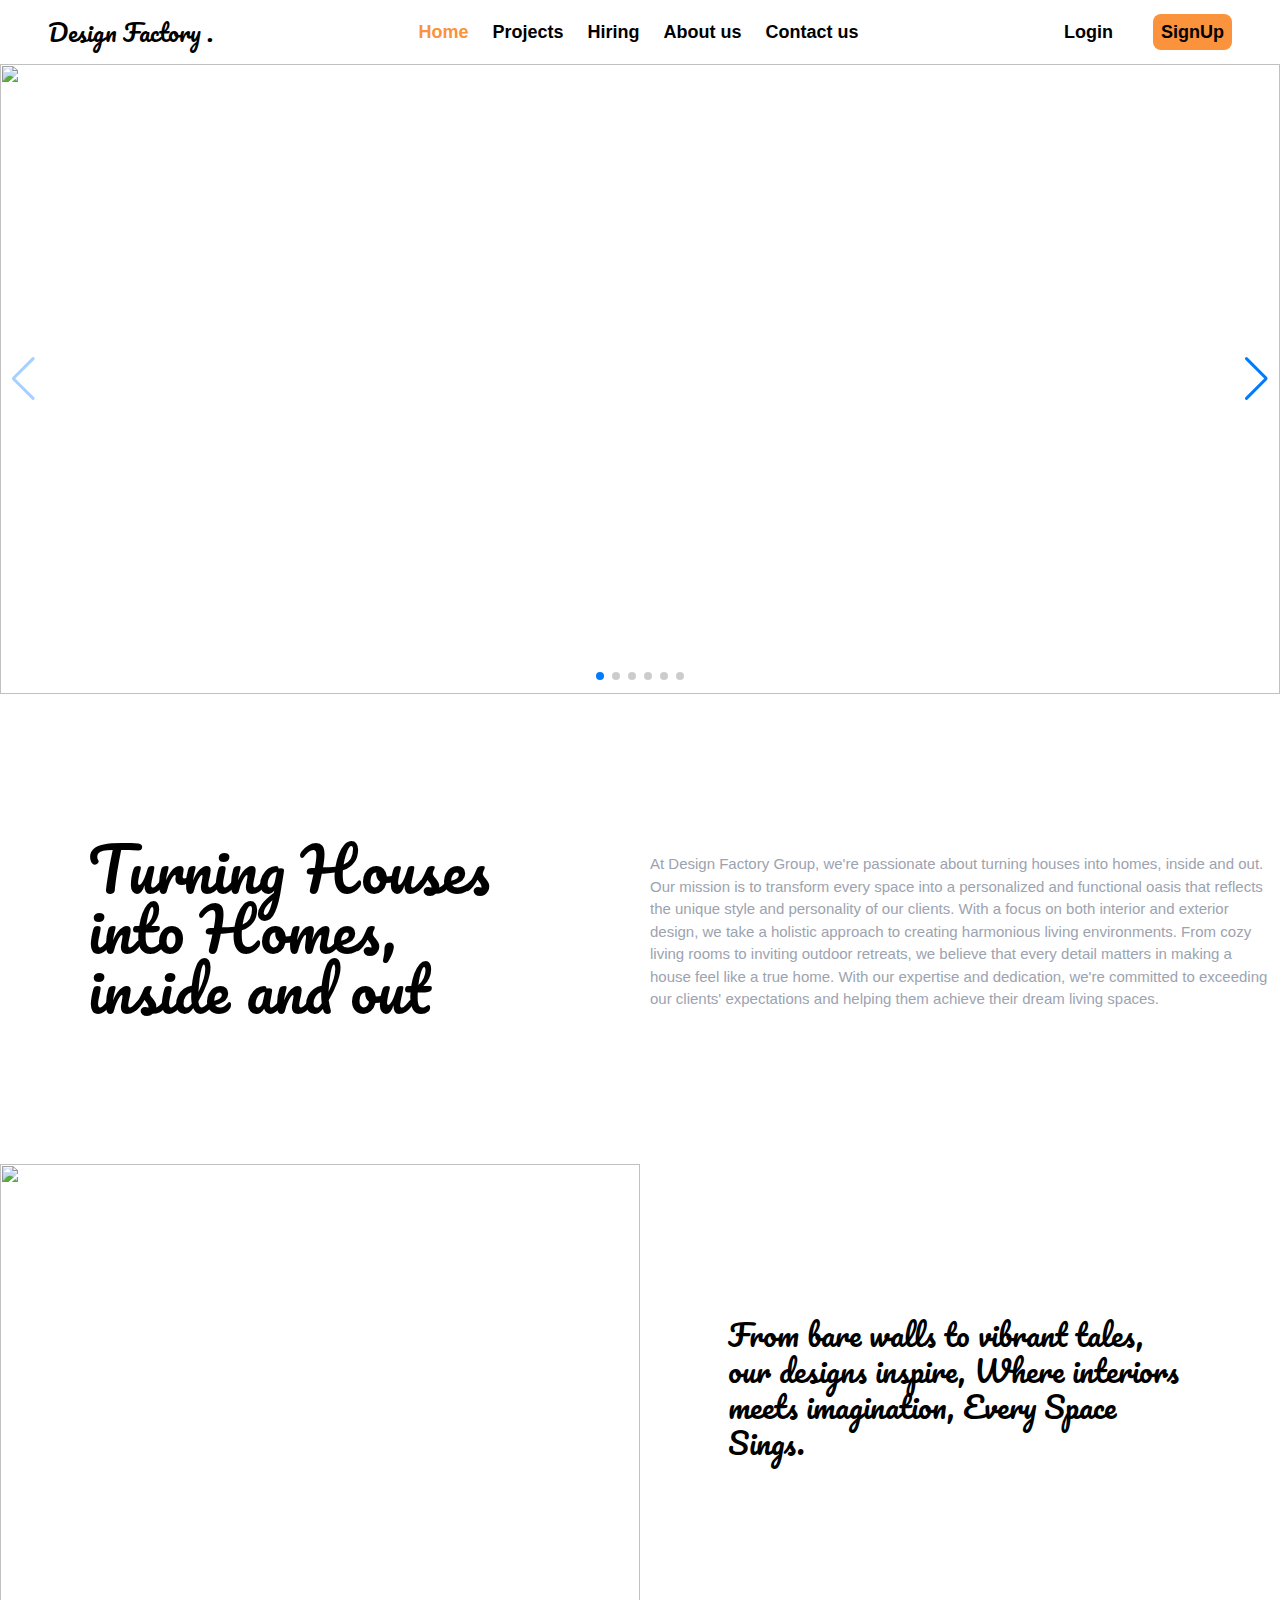
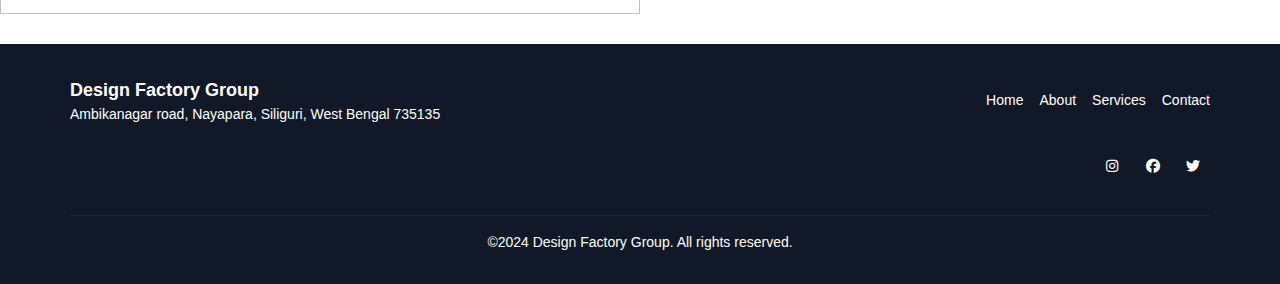
==== index.html @ 077b7444 "All files being uploaded" ====
<!DOCTYPE html>
<html lang="en">
<head>
    <meta charset="UTF-8">
    <meta name="viewport" content="width=device-width, initial-scale=1.0">
    <link rel="stylesheet" href="https://cdnjs.cloudflare.com/ajax/libs/font-awesome/6.5.2/css/all.min.css">
    <link rel="stylesheet" href="https://cdn.jsdelivr.net/npm/swiper@11/swiper-bundle.min.css" />
    <link rel="preconnect" href="https://fonts.googleapis.com">
    <link rel="preconnect" href="https://fonts.gstatic.com" crossorigin>
    <link href="https://fonts.googleapis.com/css2?family=Pacifico&display=swap" rel="stylesheet">

    <style>
      html,
      body {
        position: relative;
        height: 100%;
      }
  
      body {
        background: white;
        font-family: Helvetica Neue, Helvetica, Arial, sans-serif;
        font-size: 14px;
        color: #000;
        margin: 0;
        padding: 0;
      }
      .main{
        z-index: 100; /* Higher z-index for the navbar */
      }
      .swiper {
        z-index: 0; /* Lower z-index for the Swiper container */
        width: 100%;
        height: 70vh;
      }
      img{
        object-fit: contain;
      }
      #project{
        margin-top: -30px;
        padding: 0;
        margin-left: 0;
      }
      .pacifico-regular {
        font-family: "Pacifico", cursive;
        font-weight: 400;
        font-style: normal;
      }
      .swiper-slide {
        text-align: center;
        font-size: 18px;
        background: #fff;
        display: flex;
        justify-content: center;
        align-items: center;
      }
  
      .swiper-slide img {
        display: block;
        width: 100%;
        height: 70vh;
        object-fit: cover;
      }
      .dropdown-menu {
       position: absolute;
       top: -100%;
       left: 0;
       background-color: white;
       width: 100%;
    /* Other styles... */
}
      .swiper-button-next,
      .swiper-button-prev {
        z-index: 99; /* Ensure Swiper arrows are above other elements */
      }

    </style>

    <title>Document</title>
    <link rel="stylesheet" href="output.css">
</head>
<body>
    <!-- navbar -->
    <div class="main">
      <nav class="flex justify-between items-center px-12 h-16 md:gap-8">
        <a href="#" class="text-2xl font-bold md:hidden"><img class="h-16 w-28" src="logo.jpg" alt=""></a>
        <div class="dropdown-menu absolute bg-white w-full flex flex-col gap-6 items-center py-2 text-lg font-bold md:static md:bg-white md:flex-row md:justify-between" style="z-index: 100;">
          <a href="#" class="text-2xl  pacifico-regular">Design Factory .</a>
          <ul class = "flex flex-col items-center gap-[4vw] md:flex-row md:gap-6  ">
            <li class="hover:text-orange-200 text-orange-400">Home</li>
            <li class="hover:text-orange-400">Projects</li>
            <li class="hover:text-orange-400">Hiring</li>
            <li class="hover:text-orange-400 whitespace-nowrap">About us</li>
            <li class="hover:text-orange-400 whitespace-nowrap">Contact us</li>
          </ul>
          <div class="flex flex-col items-center gap-6 md:flex-row lg:gap-10">
            <button class="hover:text-orange-400">Login</button>
            <button class="bg-orange-400 hover:bg-orange-200 rounded-lg px-2 py-1">SignUp</button>
          </div>
        </div>
        <div class="toggle-button md:hidden cursor-pointer">
          <i class = "fa-solid fa-bars fa-lg"></i>
        </div>
      </nav>
    </div>
       <!-- navbar ends -->
       <!-- Body starts carousal -->
       <div class="swiper mySwiper">
        <div class="swiper-wrapper" >
          <div class="swiper-slide"><img src="img1.jpg" alt=""></div>
          <div class="swiper-slide"><img src="img2.jpg" alt=""></div>
          <div class="swiper-slide"><img src="img3.jpg" alt=""></div>
          <div class="swiper-slide"><img src="img4.jpg" alt=""></div>
          <div class="swiper-slide"><img src="img5.jpg" alt=""></div>
          <div class="swiper-slide"><img src="img6.jpg" alt=""></div>
        </div>
        <div class="swiper-button-next"></div>
        <div class="swiper-button-prev"></div>
        <div class="swiper-pagination"></div>
      </div>
       <!-- Carousal ends -->
       <!-- Project section starts here -->
       <div class="h-[24vh] md:h-[36vh] lg:h-[50vh] w-[100%]  mt-[10px] flex">
        <div class="w-[50%] flex justify-center items-center">
          <h1 class="pacifico-regular text-2xl md:text-6xl lg:text-6xl p-8 px-6 lg:px-18 lg:w-[80%] w-100%">Turning Houses into Homes, inside and out</h1>
        </div>
        <div class="w-[50%] flex justify-center items-center flex-col">
          <p class="pt-9 text-[8px] mb-[30px] md:text-[13px] lg:text-[15px] lg:px-[10px] text-gray-400"> At Design Factory Group, we're passionate about turning houses into homes, inside and out. Our mission is to transform every space into a personalized and functional oasis that reflects the unique style and personality of our clients. With a focus on both interior and exterior design, we take a holistic approach to creating harmonious living environments. From cozy living rooms to inviting outdoor retreats, we believe that every detail matters in making a house feel like a true home. With our expertise and dedication, we're committed to exceeding our clients' expectations and helping them achieve their dream living spaces.</p>
          <!-- <a class=" text-[9px] lg:px-[10px] lg:text-xl text-orange-400 underline-offset-4" id="project" href="#"><u>View Projects</u></a> -->
        </div>
       </div>
       <!-- Project section ends here -->
       <!-- Residential and commercial section starts-->
       <!-- <main class="flex justify-between pt-0 ">
          <div class="md:h-[300px] w-[15vh] lg:w-[8vw] h-[300px] bg-black flex flex-col pt-10 sm:pt-1">
            <div class="w-[50%] h-[50%] flex items-center text-xl justify-center -rotate-90 underline-offset-8 "><h3 class="text-white"><u>Residential</u></h3></P></div>
            <div class="w-[50%] h-[50%] flex items-center text-xl justify-center -rotate-90 underline-offset-8 "><h3 class="text-white"><u>Commercial</u></h3></div>
          </div>
          <div class="cards-container md:h-[300px] h-[300px] lg:w-[96vw] bg-pink-500 container flex w-[85%] items-center pt-10 sm:pt-1 overflow-hidden" id="articles-container">
              <div class="py-[10px] md:w-[300px] w-[200px] h-[280px] bg-gray-600 ml-[20px] mb-10 mt-10">
                <img src="#" alt="">
              </div>
              
          </div>
        </main> -->


        <div class="h-[24vh] md:h-[36vh] lg:h-[50vh] w-[100%]  mt-[10px] flex">
          <div class="w-[50%]">
              <img class="w-full h-full object-cover" src="img4.jpg" alt="">
          </div>
          <div class="w-[50%] flex justify-center items-center">
              <h1 class="pacifico-regular text-[14px] md:text-2xl lg:text-3xl p-8 px-6 lg:px-18 lg:w-[80%] w-100%">From bare walls to vibrant tales, our designs inspire, Where interiors meets imagination, Every Space Sings.</h1>
          </div>
      </div>
      <!-- footer starts here -->
      <footer class="bg-gray-900 text-white py-8 mt-[30px]">
        <div class="container mx-auto lg:px-[70px]">
          <div class="flex flex-col md:flex-row justify-between items-center">
            <div class="text-center md:text-left">
              <p class="text-lg font-semibold">Design Factory Group</p>
              <p class="text-sm">Ambikanagar road, Nayapara, Siliguri, West Bengal 735135</p>
            </div>
            <div class="mt-4 md:mt-0">
              <ul class="flex justify-center md:justify-end space-x-4">
                <li>
                  <a href="#" class="text-sm hover:text-gray-400 transition duration-300">Home</a>
                </li>
                <li>
                  <a href="#" class="text-sm hover:text-gray-400 transition duration-300">About</a>
                </li>
                <li>
                  <a href="#" class="text-sm hover:text-gray-400 transition duration-300">Services</a>
                </li>
                <li>
                  <a href="#" class="text-sm hover:text-gray-400 transition duration-300">Contact</a>
                </li>
              </ul>
            </div>
          </div>
          <div class="flex items-center justify-center md:justify-end mt-8">
            <div class="flex space-x-4">
              <a href="#" class="text-white hover:text-gray-400 transition duration-300">
                <i class="fa-brands fa-instagram w-6 h-6"></i>
              </a>
              <a href="#" class="text-white hover:text-gray-400 transition duration-300">
                <i class="fa-brands fa-facebook w-6 h-6"></i>
              </a>
              <a href="#" class="text-white hover:text-gray-400 transition duration-300">
                <i class="fa-brands fa-twitter w-6 h-6"></i>
              </a>
            </div>
          </div>
          <div class="border-t border-gray-800 mt-8 pt-4 text-center">
            <p class="text-sm">©2024 Design Factory Group. All rights reserved.</p>
          </div>
        </div>
      </footer>
      <!-- Footer ends here -->
       <!-- Residential and commercial section ends -->
       <script src="https://cdn.jsdelivr.net/npm/swiper@11/swiper-bundle.min.js"></script>
       <script src="script.js"></script>
       <script>
        const toggleBtn = document.querySelector(".toggle-button");
        const dropdown = document.querySelector(".dropdown-menu");

        toggleBtn.addEventListener("click", () => {
       // Toggle the 'top-16' class on the dropdown menu
        console.log("Toggle button clicked");
        dropdown.classList.toggle('top-16');
        });

       </script>
</body>
</html>
---- output.css ----
/*
! tailwindcss v3.4.3 | MIT License | https://tailwindcss.com
*/

/*
1. Prevent padding and border from affecting element width. (https://github.com/mozdevs/cssremedy/issues/4)
2. Allow adding a border to an element by just adding a border-width. (https://github.com/tailwindcss/tailwindcss/pull/116)
*/

*,
::before,
::after {
  box-sizing: border-box;
  /* 1 */
  border-width: 0;
  /* 2 */
  border-style: solid;
  /* 2 */
  border-color: #e5e7eb;
  /* 2 */
}

::before,
::after {
  --tw-content: '';
}

/*
1. Use a consistent sensible line-height in all browsers.
2. Prevent adjustments of font size after orientation changes in iOS.
3. Use a more readable tab size.
4. Use the user's configured `sans` font-family by default.
5. Use the user's configured `sans` font-feature-settings by default.
6. Use the user's configured `sans` font-variation-settings by default.
7. Disable tap highlights on iOS
*/

html,
:host {
  line-height: 1.5;
  /* 1 */
  -webkit-text-size-adjust: 100%;
  /* 2 */
  -moz-tab-size: 4;
  /* 3 */
  -o-tab-size: 4;
     tab-size: 4;
  /* 3 */
  font-family: ui-sans-serif, system-ui, sans-serif, "Apple Color Emoji", "Segoe UI Emoji", "Segoe UI Symbol", "Noto Color Emoji";
  /* 4 */
  font-feature-settings: normal;
  /* 5 */
  font-variation-settings: normal;
  /* 6 */
  -webkit-tap-highlight-color: transparent;
  /* 7 */
}

/*
1. Remove the margin in all browsers.
2. Inherit line-height from `html` so users can set them as a class directly on the `html` element.
*/

body {
  margin: 0;
  /* 1 */
  line-height: inherit;
  /* 2 */
}

/*
1. Add the correct height in Firefox.
2. Correct the inheritance of border color in Firefox. (https://bugzilla.mozilla.org/show_bug.cgi?id=190655)
3. Ensure horizontal rules are visible by default.
*/

hr {
  height: 0;
  /* 1 */
  color: inherit;
  /* 2 */
  border-top-width: 1px;
  /* 3 */
}

/*
Add the correct text decoration in Chrome, Edge, and Safari.
*/

abbr:where([title]) {
  -webkit-text-decoration: underline dotted;
          text-decoration: underline dotted;
}

/*
Remove the default font size and weight for headings.
*/

h1,
h2,
h3,
h4,
h5,
h6 {
  font-size: inherit;
  font-weight: inherit;
}

/*
Reset links to optimize for opt-in styling instead of opt-out.
*/

a {
  color: inherit;
  text-decoration: inherit;
}

/*
Add the correct font weight in Edge and Safari.
*/

b,
strong {
  font-weight: bolder;
}

/*
1. Use the user's configured `mono` font-family by default.
2. Use the user's configured `mono` font-feature-settings by default.
3. Use the user's configured `mono` font-variation-settings by default.
4. Correct the odd `em` font sizing in all browsers.
*/

code,
kbd,
samp,
pre {
  font-family: ui-monospace, SFMono-Regular, Menlo, Monaco, Consolas, "Liberation Mono", "Courier New", monospace;
  /* 1 */
  font-feature-settings: normal;
  /* 2 */
  font-variation-settings: normal;
  /* 3 */
  font-size: 1em;
  /* 4 */
}

/*
Add the correct font size in all browsers.
*/

small {
  font-size: 80%;
}

/*
Prevent `sub` and `sup` elements from affecting the line height in all browsers.
*/

sub,
sup {
  font-size: 75%;
  line-height: 0;
  position: relative;
  vertical-align: baseline;
}

sub {
  bottom: -0.25em;
}

sup {
  top: -0.5em;
}

/*
1. Remove text indentation from table contents in Chrome and Safari. (https://bugs.chromium.org/p/chromium/issues/detail?id=999088, https://bugs.webkit.org/show_bug.cgi?id=201297)
2. Correct table border color inheritance in all Chrome and Safari. (https://bugs.chromium.org/p/chromium/issues/detail?id=935729, https://bugs.webkit.org/show_bug.cgi?id=195016)
3. Remove gaps between table borders by default.
*/

table {
  text-indent: 0;
  /* 1 */
  border-color: inherit;
  /* 2 */
  border-collapse: collapse;
  /* 3 */
}

/*
1. Change the font styles in all browsers.
2. Remove the margin in Firefox and Safari.
3. Remove default padding in all browsers.
*/

button,
input,
optgroup,
select,
textarea {
  font-family: inherit;
  /* 1 */
  font-feature-settings: inherit;
  /* 1 */
  font-variation-settings: inherit;
  /* 1 */
  font-size: 100%;
  /* 1 */
  font-weight: inherit;
  /* 1 */
  line-height: inherit;
  /* 1 */
  letter-spacing: inherit;
  /* 1 */
  color: inherit;
  /* 1 */
  margin: 0;
  /* 2 */
  padding: 0;
  /* 3 */
}

/*
Remove the inheritance of text transform in Edge and Firefox.
*/

button,
select {
  text-transform: none;
}

/*
1. Correct the inability to style clickable types in iOS and Safari.
2. Remove default button styles.
*/

button,
input:where([type='button']),
input:where([type='reset']),
input:where([type='submit']) {
  -webkit-appearance: button;
  /* 1 */
  background-color: transparent;
  /* 2 */
  background-image: none;
  /* 2 */
}

/*
Use the modern Firefox focus style for all focusable elements.
*/

:-moz-focusring {
  outline: auto;
}

/*
Remove the additional `:invalid` styles in Firefox. (https://github.com/mozilla/gecko-dev/blob/2f9eacd9d3d995c937b4251a5557d95d494c9be1/layout/style/res/forms.css#L728-L737)
*/

:-moz-ui-invalid {
  box-shadow: none;
}

/*
Add the correct vertical alignment in Chrome and Firefox.
*/

progress {
  vertical-align: baseline;
}

/*
Correct the cursor style of increment and decrement buttons in Safari.
*/

::-webkit-inner-spin-button,
::-webkit-outer-spin-button {
  height: auto;
}

/*
1. Correct the odd appearance in Chrome and Safari.
2. Correct the outline style in Safari.
*/

[type='search'] {
  -webkit-appearance: textfield;
  /* 1 */
  outline-offset: -2px;
  /* 2 */
}

/*
Remove the inner padding in Chrome and Safari on macOS.
*/

::-webkit-search-decoration {
  -webkit-appearance: none;
}

/*
1. Correct the inability to style clickable types in iOS and Safari.
2. Change font properties to `inherit` in Safari.
*/

::-webkit-file-upload-button {
  -webkit-appearance: button;
  /* 1 */
  font: inherit;
  /* 2 */
}

/*
Add the correct display in Chrome and Safari.
*/

summary {
  display: list-item;
}

/*
Removes the default spacing and border for appropriate elements.
*/

blockquote,
dl,
dd,
h1,
h2,
h3,
h4,
h5,
h6,
hr,
figure,
p,
pre {
  margin: 0;
}

fieldset {
  margin: 0;
  padding: 0;
}

legend {
  padding: 0;
}

ol,
ul,
menu {
  list-style: none;
  margin: 0;
  padding: 0;
}

/*
Reset default styling for dialogs.
*/

dialog {
  padding: 0;
}

/*
Prevent resizing textareas horizontally by default.
*/

textarea {
  resize: vertical;
}

/*
1. Reset the default placeholder opacity in Firefox. (https://github.com/tailwindlabs/tailwindcss/issues/3300)
2. Set the default placeholder color to the user's configured gray 400 color.
*/

input::-moz-placeholder, textarea::-moz-placeholder {
  opacity: 1;
  /* 1 */
  color: #9ca3af;
  /* 2 */
}

input::placeholder,
textarea::placeholder {
  opacity: 1;
  /* 1 */
  color: #9ca3af;
  /* 2 */
}

/*
Set the default cursor for buttons.
*/

button,
[role="button"] {
  cursor: pointer;
}

/*
Make sure disabled buttons don't get the pointer cursor.
*/

:disabled {
  cursor: default;
}

/*
1. Make replaced elements `display: block` by default. (https://github.com/mozdevs/cssremedy/issues/14)
2. Add `vertical-align: middle` to align replaced elements more sensibly by default. (https://github.com/jensimmons/cssremedy/issues/14#issuecomment-634934210)
   This can trigger a poorly considered lint error in some tools but is included by design.
*/

img,
svg,
video,
canvas,
audio,
iframe,
embed,
object {
  display: block;
  /* 1 */
  vertical-align: middle;
  /* 2 */
}

/*
Constrain images and videos to the parent width and preserve their intrinsic aspect ratio. (https://github.com/mozdevs/cssremedy/issues/14)
*/

img,
video {
  max-width: 100%;
  height: auto;
}

/* Make elements with the HTML hidden attribute stay hidden by default */

[hidden] {
  display: none;
}

*, ::before, ::after {
  --tw-border-spacing-x: 0;
  --tw-border-spacing-y: 0;
  --tw-translate-x: 0;
  --tw-translate-y: 0;
  --tw-rotate: 0;
  --tw-skew-x: 0;
  --tw-skew-y: 0;
  --tw-scale-x: 1;
  --tw-scale-y: 1;
  --tw-pan-x:  ;
  --tw-pan-y:  ;
  --tw-pinch-zoom:  ;
  --tw-scroll-snap-strictness: proximity;
  --tw-gradient-from-position:  ;
  --tw-gradient-via-position:  ;
  --tw-gradient-to-position:  ;
  --tw-ordinal:  ;
  --tw-slashed-zero:  ;
  --tw-numeric-figure:  ;
  --tw-numeric-spacing:  ;
  --tw-numeric-fraction:  ;
  --tw-ring-inset:  ;
  --tw-ring-offset-width: 0px;
  --tw-ring-offset-color: #fff;
  --tw-ring-color: rgb(59 130 246 / 0.5);
  --tw-ring-offset-shadow: 0 0 #0000;
  --tw-ring-shadow: 0 0 #0000;
  --tw-shadow: 0 0 #0000;
  --tw-shadow-colored: 0 0 #0000;
  --tw-blur:  ;
  --tw-brightness:  ;
  --tw-contrast:  ;
  --tw-grayscale:  ;
  --tw-hue-rotate:  ;
  --tw-invert:  ;
  --tw-saturate:  ;
  --tw-sepia:  ;
  --tw-drop-shadow:  ;
  --tw-backdrop-blur:  ;
  --tw-backdrop-brightness:  ;
  --tw-backdrop-contrast:  ;
  --tw-backdrop-grayscale:  ;
  --tw-backdrop-hue-rotate:  ;
  --tw-backdrop-invert:  ;
  --tw-backdrop-opacity:  ;
  --tw-backdrop-saturate:  ;
  --tw-backdrop-sepia:  ;
  --tw-contain-size:  ;
  --tw-contain-layout:  ;
  --tw-contain-paint:  ;
  --tw-contain-style:  ;
}

::backdrop {
  --tw-border-spacing-x: 0;
  --tw-border-spacing-y: 0;
  --tw-translate-x: 0;
  --tw-translate-y: 0;
  --tw-rotate: 0;
  --tw-skew-x: 0;
  --tw-skew-y: 0;
  --tw-scale-x: 1;
  --tw-scale-y: 1;
  --tw-pan-x:  ;
  --tw-pan-y:  ;
  --tw-pinch-zoom:  ;
  --tw-scroll-snap-strictness: proximity;
  --tw-gradient-from-position:  ;
  --tw-gradient-via-position:  ;
  --tw-gradient-to-position:  ;
  --tw-ordinal:  ;
  --tw-slashed-zero:  ;
  --tw-numeric-figure:  ;
  --tw-numeric-spacing:  ;
  --tw-numeric-fraction:  ;
  --tw-ring-inset:  ;
  --tw-ring-offset-width: 0px;
  --tw-ring-offset-color: #fff;
  --tw-ring-color: rgb(59 130 246 / 0.5);
  --tw-ring-offset-shadow: 0 0 #0000;
  --tw-ring-shadow: 0 0 #0000;
  --tw-shadow: 0 0 #0000;
  --tw-shadow-colored: 0 0 #0000;
  --tw-blur:  ;
  --tw-brightness:  ;
  --tw-contrast:  ;
  --tw-grayscale:  ;
  --tw-hue-rotate:  ;
  --tw-invert:  ;
  --tw-saturate:  ;
  --tw-sepia:  ;
  --tw-drop-shadow:  ;
  --tw-backdrop-blur:  ;
  --tw-backdrop-brightness:  ;
  --tw-backdrop-contrast:  ;
  --tw-backdrop-grayscale:  ;
  --tw-backdrop-hue-rotate:  ;
  --tw-backdrop-invert:  ;
  --tw-backdrop-opacity:  ;
  --tw-backdrop-saturate:  ;
  --tw-backdrop-sepia:  ;
  --tw-contain-size:  ;
  --tw-contain-layout:  ;
  --tw-contain-paint:  ;
  --tw-contain-style:  ;
}

.container {
  width: 100%;
}

@media (min-width: 640px) {
  .container {
    max-width: 640px;
  }
}

@media (min-width: 768px) {
  .container {
    max-width: 768px;
  }
}

@media (min-width: 1024px) {
  .container {
    max-width: 1024px;
  }
}

@media (min-width: 1280px) {
  .container {
    max-width: 1280px;
  }
}

@media (min-width: 1536px) {
  .container {
    max-width: 1536px;
  }
}

.absolute {
  position: absolute;
}

.relative {
  position: relative;
}

.left-0 {
  left: 0px;
}

.top-16 {
  top: 4rem;
}

.top-\[-100\%\] {
  top: -100%;
}

.top-0 {
  top: 0px;
}

.mx-auto {
  margin-left: auto;
  margin-right: auto;
}

.mb-10 {
  margin-bottom: 2.5rem;
}

.mb-\[30px\] {
  margin-bottom: 30px;
}

.ml-\[20px\] {
  margin-left: 20px;
}

.mt-10 {
  margin-top: 2.5rem;
}

.mt-4 {
  margin-top: 1rem;
}

.mt-8 {
  margin-top: 2rem;
}

.mt-\[10px\] {
  margin-top: 10px;
}

.mt-\[30px\] {
  margin-top: 30px;
}

.block {
  display: block;
}

.flex {
  display: flex;
}

.h-14 {
  height: 3.5rem;
}

.h-16 {
  height: 4rem;
}

.h-6 {
  height: 1.5rem;
}

.h-\[24vh\] {
  height: 24vh;
}

.h-\[280px\] {
  height: 280px;
}

.h-\[300px\] {
  height: 300px;
}

.h-\[50\%\] {
  height: 50%;
}

.h-full {
  height: 100%;
}

.h-12 {
  height: 3rem;
}

.w-20 {
  width: 5rem;
}

.w-6 {
  width: 1.5rem;
}

.w-\[100\%\] {
  width: 100%;
}

.w-\[15vh\] {
  width: 15vh;
}

.w-\[200px\] {
  width: 200px;
}

.w-\[50\%\] {
  width: 50%;
}

.w-\[85\%\] {
  width: 85%;
}

.w-full {
  width: 100%;
}

.w-28 {
  width: 7rem;
}

.-rotate-90 {
  --tw-rotate: -90deg;
  transform: translate(var(--tw-translate-x), var(--tw-translate-y)) rotate(var(--tw-rotate)) skewX(var(--tw-skew-x)) skewY(var(--tw-skew-y)) scaleX(var(--tw-scale-x)) scaleY(var(--tw-scale-y));
}

.transform {
  transform: translate(var(--tw-translate-x), var(--tw-translate-y)) rotate(var(--tw-rotate)) skewX(var(--tw-skew-x)) skewY(var(--tw-skew-y)) scaleX(var(--tw-scale-x)) scaleY(var(--tw-scale-y));
}

.cursor-pointer {
  cursor: pointer;
}

.flex-col {
  flex-direction: column;
}

.items-center {
  align-items: center;
}

.justify-center {
  justify-content: center;
}

.justify-between {
  justify-content: space-between;
}

.gap-6 {
  gap: 1.5rem;
}

.gap-\[4vw\] {
  gap: 4vw;
}

.space-x-4 > :not([hidden]) ~ :not([hidden]) {
  --tw-space-x-reverse: 0;
  margin-right: calc(1rem * var(--tw-space-x-reverse));
  margin-left: calc(1rem * calc(1 - var(--tw-space-x-reverse)));
}

.overflow-hidden {
  overflow: hidden;
}

.whitespace-nowrap {
  white-space: nowrap;
}

.rounded-lg {
  border-radius: 0.5rem;
}

.border-t {
  border-top-width: 1px;
}

.border-gray-800 {
  --tw-border-opacity: 1;
  border-color: rgb(31 41 55 / var(--tw-border-opacity));
}

.bg-black {
  --tw-bg-opacity: 1;
  background-color: rgb(0 0 0 / var(--tw-bg-opacity));
}

.bg-gray-600 {
  --tw-bg-opacity: 1;
  background-color: rgb(75 85 99 / var(--tw-bg-opacity));
}

.bg-gray-900 {
  --tw-bg-opacity: 1;
  background-color: rgb(17 24 39 / var(--tw-bg-opacity));
}

.bg-orange-400 {
  --tw-bg-opacity: 1;
  background-color: rgb(251 146 60 / var(--tw-bg-opacity));
}

.bg-pink-500 {
  --tw-bg-opacity: 1;
  background-color: rgb(236 72 153 / var(--tw-bg-opacity));
}

.bg-white {
  --tw-bg-opacity: 1;
  background-color: rgb(255 255 255 / var(--tw-bg-opacity));
}

.object-cover {
  -o-object-fit: cover;
     object-fit: cover;
}

.p-8 {
  padding: 2rem;
}

.px-12 {
  padding-left: 3rem;
  padding-right: 3rem;
}

.px-2 {
  padding-left: 0.5rem;
  padding-right: 0.5rem;
}

.px-6 {
  padding-left: 1.5rem;
  padding-right: 1.5rem;
}

.py-1 {
  padding-top: 0.25rem;
  padding-bottom: 0.25rem;
}

.py-2 {
  padding-top: 0.5rem;
  padding-bottom: 0.5rem;
}

.py-8 {
  padding-top: 2rem;
  padding-bottom: 2rem;
}

.py-\[10px\] {
  padding-top: 10px;
  padding-bottom: 10px;
}

.pt-0 {
  padding-top: 0px;
}

.pt-10 {
  padding-top: 2.5rem;
}

.pt-4 {
  padding-top: 1rem;
}

.pt-9 {
  padding-top: 2.25rem;
}

.text-center {
  text-align: center;
}

.text-2xl {
  font-size: 1.5rem;
  line-height: 2rem;
}

.text-3xl {
  font-size: 1.875rem;
  line-height: 2.25rem;
}

.text-\[14px\] {
  font-size: 14px;
}

.text-\[8px\] {
  font-size: 8px;
}

.text-\[9px\] {
  font-size: 9px;
}

.text-lg {
  font-size: 1.125rem;
  line-height: 1.75rem;
}

.text-sm {
  font-size: 0.875rem;
  line-height: 1.25rem;
}

.text-xl {
  font-size: 1.25rem;
  line-height: 1.75rem;
}

.font-bold {
  font-weight: 700;
}

.font-semibold {
  font-weight: 600;
}

.text-gray-400 {
  --tw-text-opacity: 1;
  color: rgb(156 163 175 / var(--tw-text-opacity));
}

.text-orange-400 {
  --tw-text-opacity: 1;
  color: rgb(251 146 60 / var(--tw-text-opacity));
}

.text-white {
  --tw-text-opacity: 1;
  color: rgb(255 255 255 / var(--tw-text-opacity));
}

.text-orange-300 {
  --tw-text-opacity: 1;
  color: rgb(253 186 116 / var(--tw-text-opacity));
}

.text-orange-200 {
  --tw-text-opacity: 1;
  color: rgb(254 215 170 / var(--tw-text-opacity));
}

.underline-offset-4 {
  text-underline-offset: 4px;
}

.underline-offset-8 {
  text-underline-offset: 8px;
}

.transition {
  transition-property: color, background-color, border-color, text-decoration-color, fill, stroke, opacity, box-shadow, transform, filter, -webkit-backdrop-filter;
  transition-property: color, background-color, border-color, text-decoration-color, fill, stroke, opacity, box-shadow, transform, filter, backdrop-filter;
  transition-property: color, background-color, border-color, text-decoration-color, fill, stroke, opacity, box-shadow, transform, filter, backdrop-filter, -webkit-backdrop-filter;
  transition-timing-function: cubic-bezier(0.4, 0, 0.2, 1);
  transition-duration: 150ms;
}

.duration-300 {
  transition-duration: 300ms;
}

.hover\:bg-orange-200:hover {
  --tw-bg-opacity: 1;
  background-color: rgb(254 215 170 / var(--tw-bg-opacity));
}

.hover\:text-gray-400:hover {
  --tw-text-opacity: 1;
  color: rgb(156 163 175 / var(--tw-text-opacity));
}

.hover\:text-orange-200:hover {
  --tw-text-opacity: 1;
  color: rgb(254 215 170 / var(--tw-text-opacity));
}

.hover\:text-orange-400:hover {
  --tw-text-opacity: 1;
  color: rgb(251 146 60 / var(--tw-text-opacity));
}

@media (min-width: 640px) {
  .sm\:hidden {
    display: none;
  }

  .sm\:pt-1 {
    padding-top: 0.25rem;
  }
}

@media (min-width: 768px) {
  .md\:static {
    position: static;
  }

  .md\:mt-0 {
    margin-top: 0px;
  }

  .md\:hidden {
    display: none;
  }

  .md\:h-\[300px\] {
    height: 300px;
  }

  .md\:h-\[36vh\] {
    height: 36vh;
  }

  .md\:w-\[300px\] {
    width: 300px;
  }

  .md\:flex-row {
    flex-direction: row;
  }

  .md\:justify-end {
    justify-content: flex-end;
  }

  .md\:justify-between {
    justify-content: space-between;
  }

  .md\:gap-6 {
    gap: 1.5rem;
  }

  .md\:gap-8 {
    gap: 2rem;
  }

  .md\:bg-white {
    --tw-bg-opacity: 1;
    background-color: rgb(255 255 255 / var(--tw-bg-opacity));
  }

  .md\:text-left {
    text-align: left;
  }

  .md\:text-2xl {
    font-size: 1.5rem;
    line-height: 2rem;
  }

  .md\:text-6xl {
    font-size: 3.75rem;
    line-height: 1;
  }

  .md\:text-\[13px\] {
    font-size: 13px;
  }
}

@media (min-width: 1024px) {
  .lg\:h-\[50vh\] {
    height: 50vh;
  }

  .lg\:w-\[80\%\] {
    width: 80%;
  }

  .lg\:w-\[8vw\] {
    width: 8vw;
  }

  .lg\:w-\[96vw\] {
    width: 96vw;
  }

  .lg\:gap-10 {
    gap: 2.5rem;
  }

  .lg\:px-\[10px\] {
    padding-left: 10px;
    padding-right: 10px;
  }

  .lg\:px-\[70px\] {
    padding-left: 70px;
    padding-right: 70px;
  }

  .lg\:text-3xl {
    font-size: 1.875rem;
    line-height: 2.25rem;
  }

  .lg\:text-6xl {
    font-size: 3.75rem;
    line-height: 1;
  }

  .lg\:text-\[15px\] {
    font-size: 15px;
  }

  .lg\:text-xl {
    font-size: 1.25rem;
    line-height: 1.75rem;
  }
}
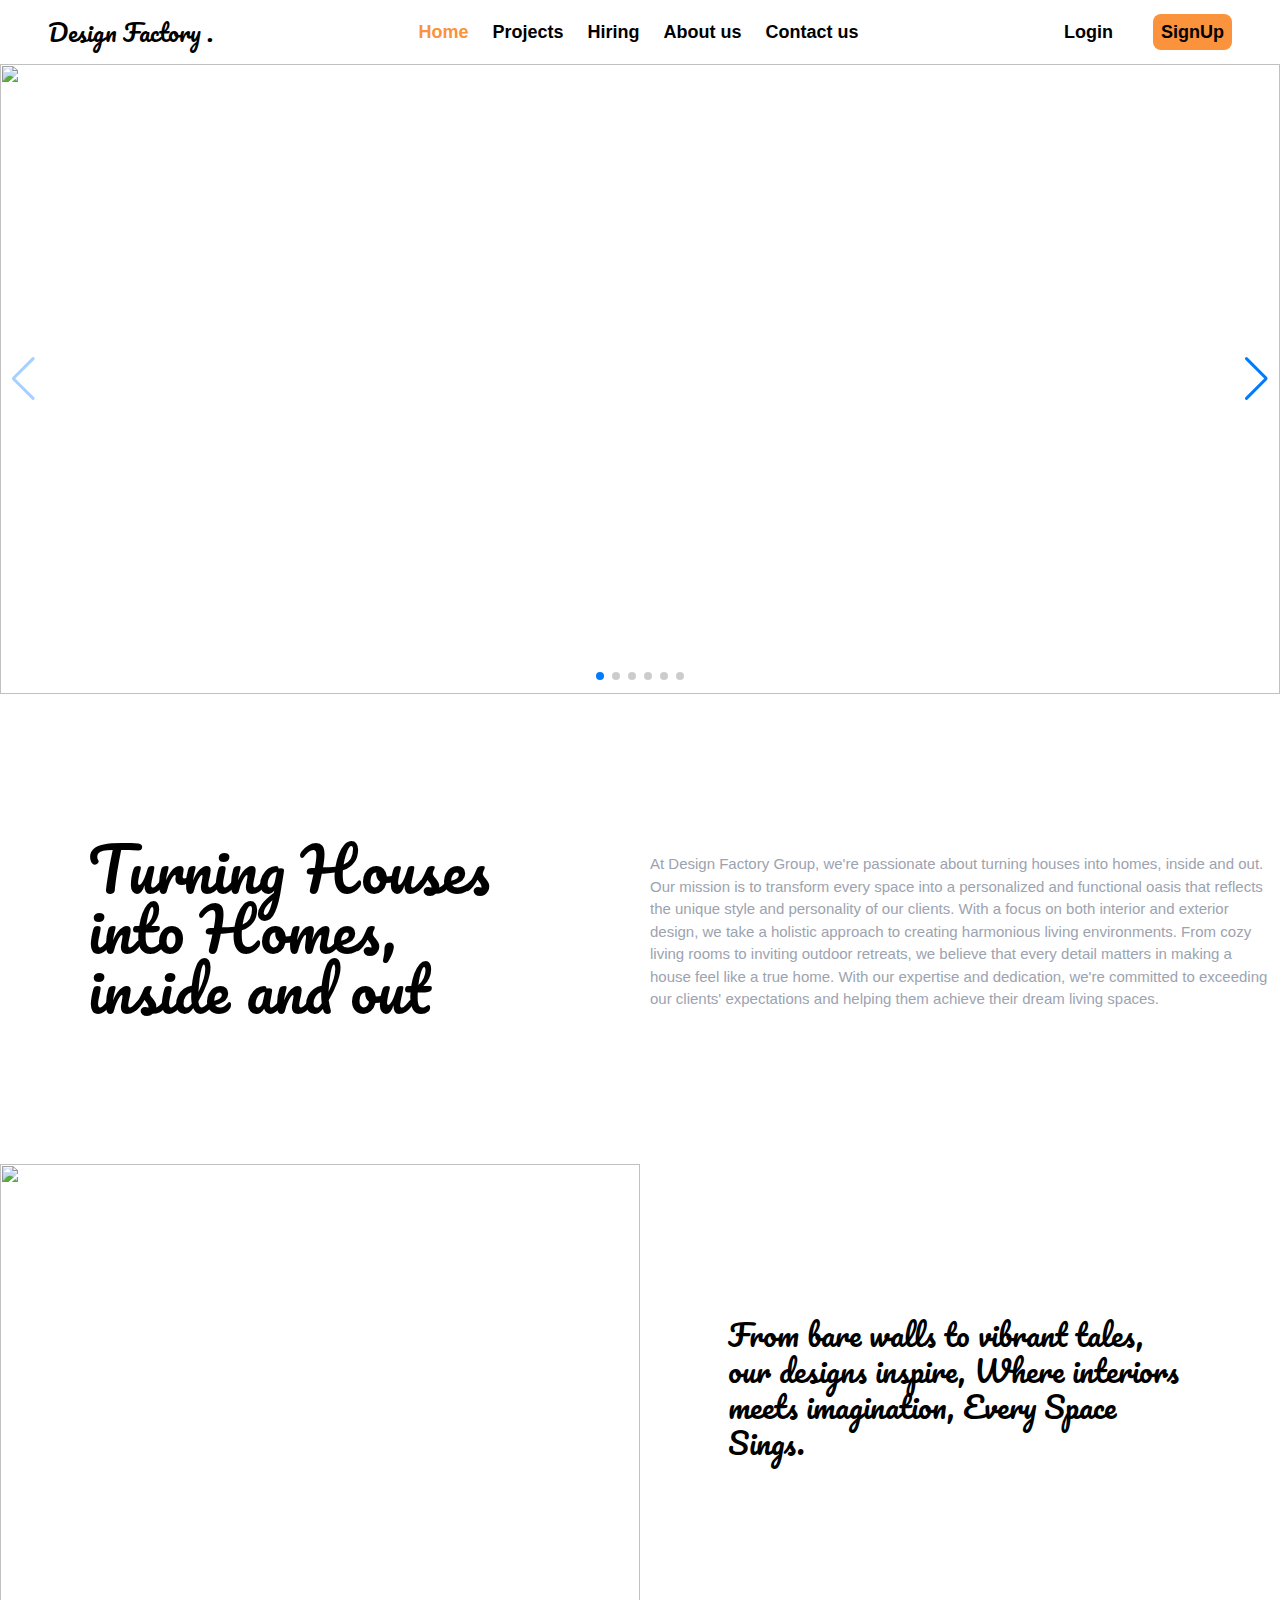
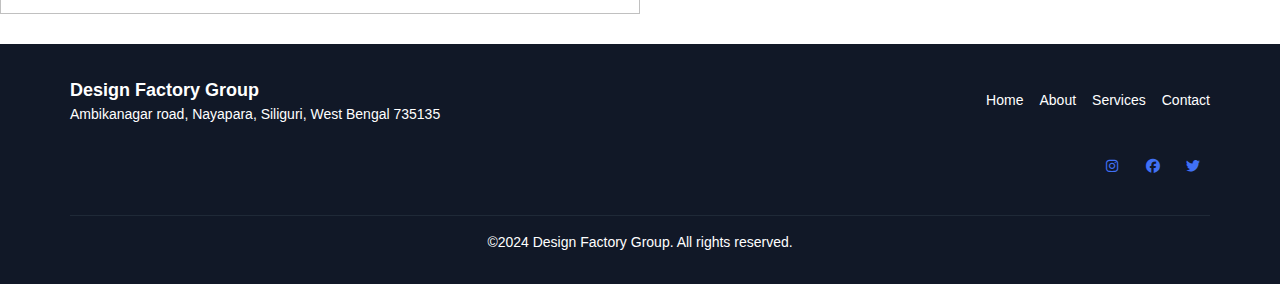
==== commit dbecc671: "Update index.html" ====
--- a/index.html
+++ b/index.html
@@ -15,6 +15,9 @@
       body {
         position: relative;
         height: 100%;
+      }
+        i{
+        color: #4070f4;
       }
   
       body {
@@ -90,7 +93,7 @@
             <li class="hover:text-orange-200 text-orange-400">Home</li>
             <li class="hover:text-orange-400">Projects</li>
             <li class="hover:text-orange-400">Hiring</li>
-            <li class="hover:text-orange-400 whitespace-nowrap">About us</li>
+            <a href ="https://kunal112299.github.io/dfg-aboutus/"><li class="hover:text-orange-400 whitespace-nowrap"> About us </li></a>
             <li class="hover:text-orange-400 whitespace-nowrap">Contact us</li>
           </ul>
           <div class="flex flex-col items-center gap-6 md:flex-row lg:gap-10">
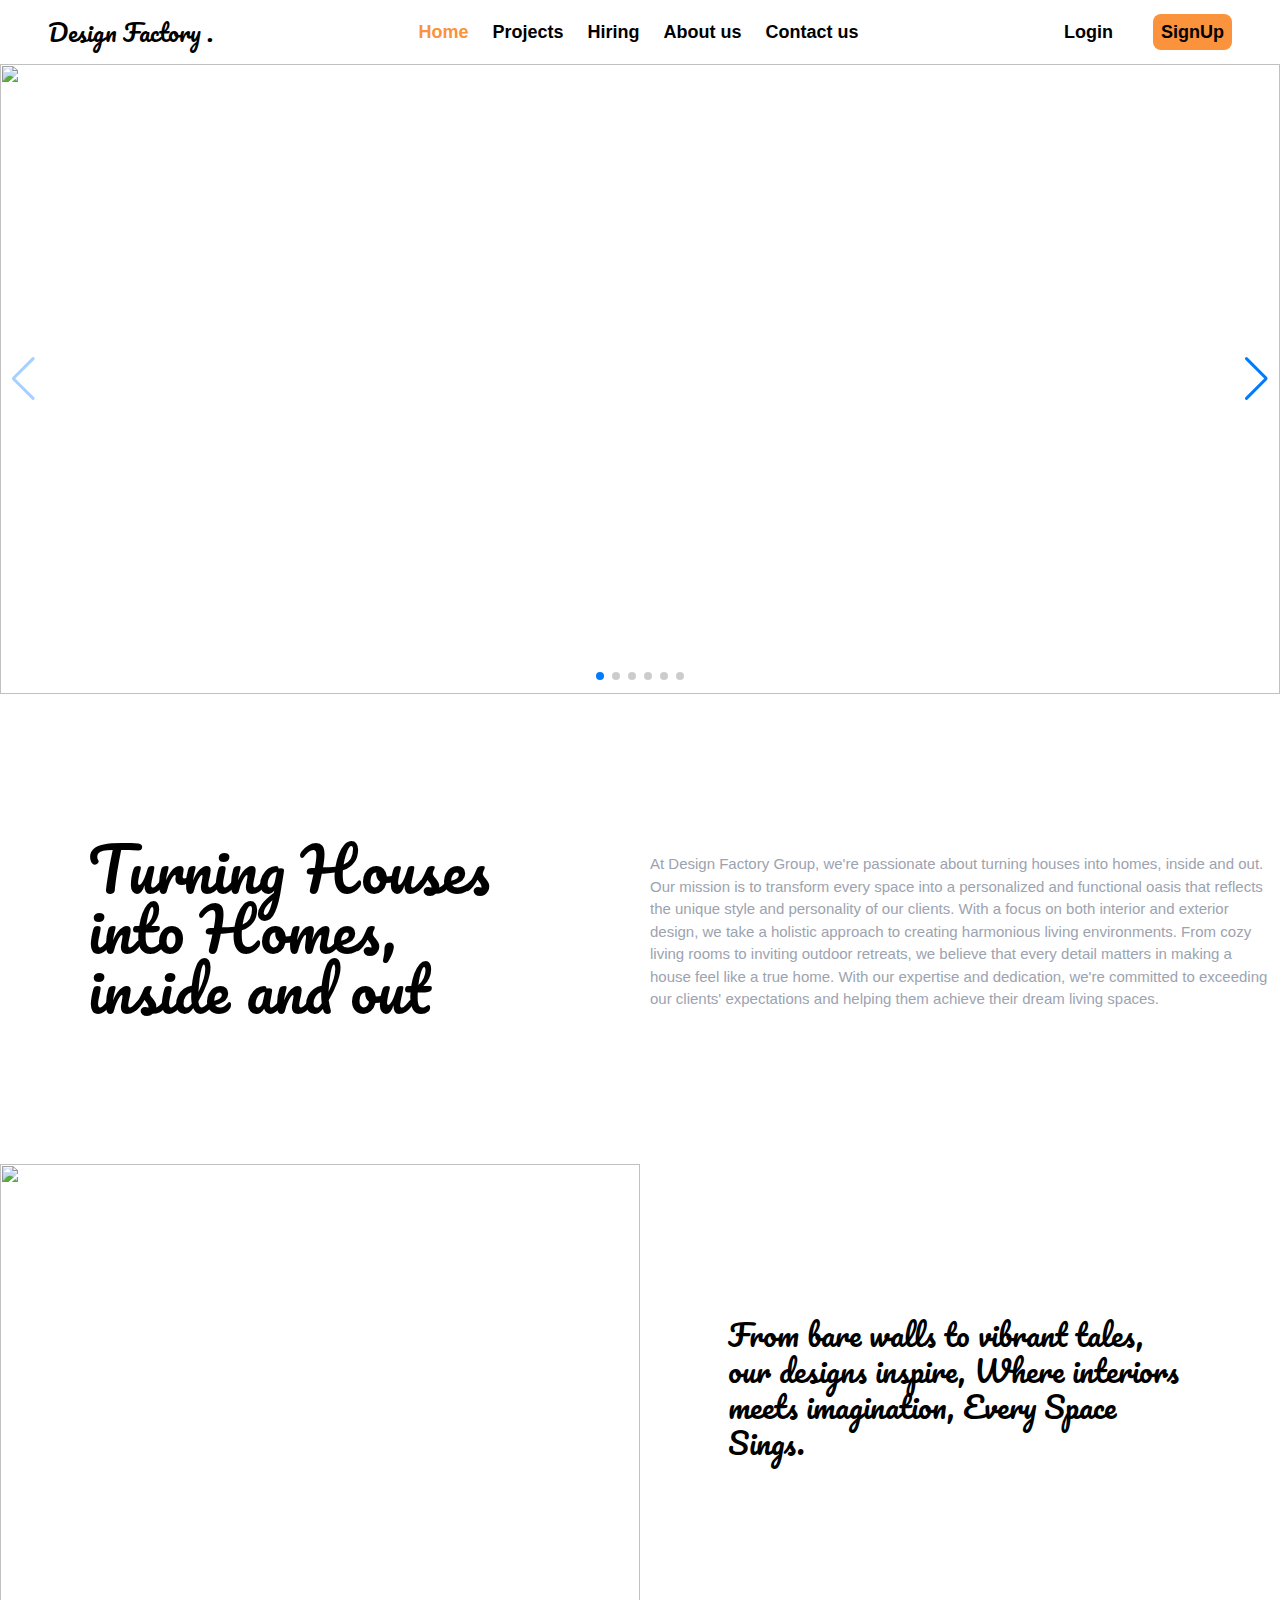
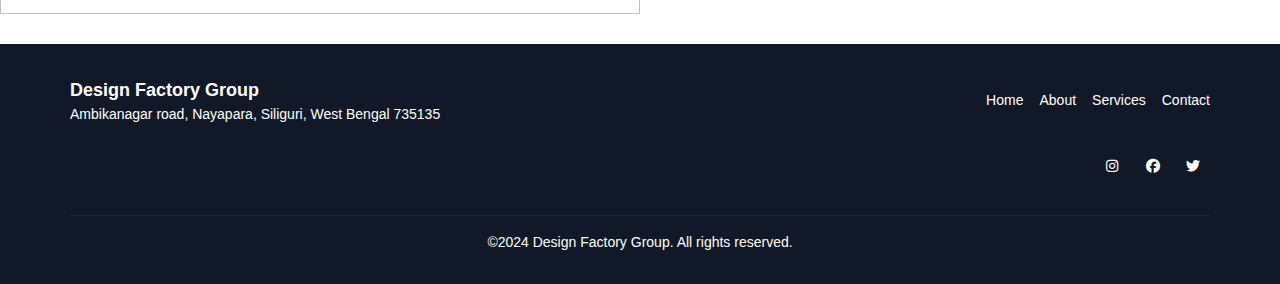
==== commit 923d7f6c: "Update index.html" ====
--- a/index.html
+++ b/index.html
@@ -16,7 +16,7 @@
         position: relative;
         height: 100%;
       }
-        i{
+        .bar-nav{
         color: #4070f4;
       }
   
@@ -102,7 +102,7 @@
           </div>
         </div>
         <div class="toggle-button md:hidden cursor-pointer">
-          <i class = "fa-solid fa-bars fa-lg"></i>
+          <i class = "fa-solid fa-bars fa-lg bar-nav"></i>
         </div>
       </nav>
     </div>
